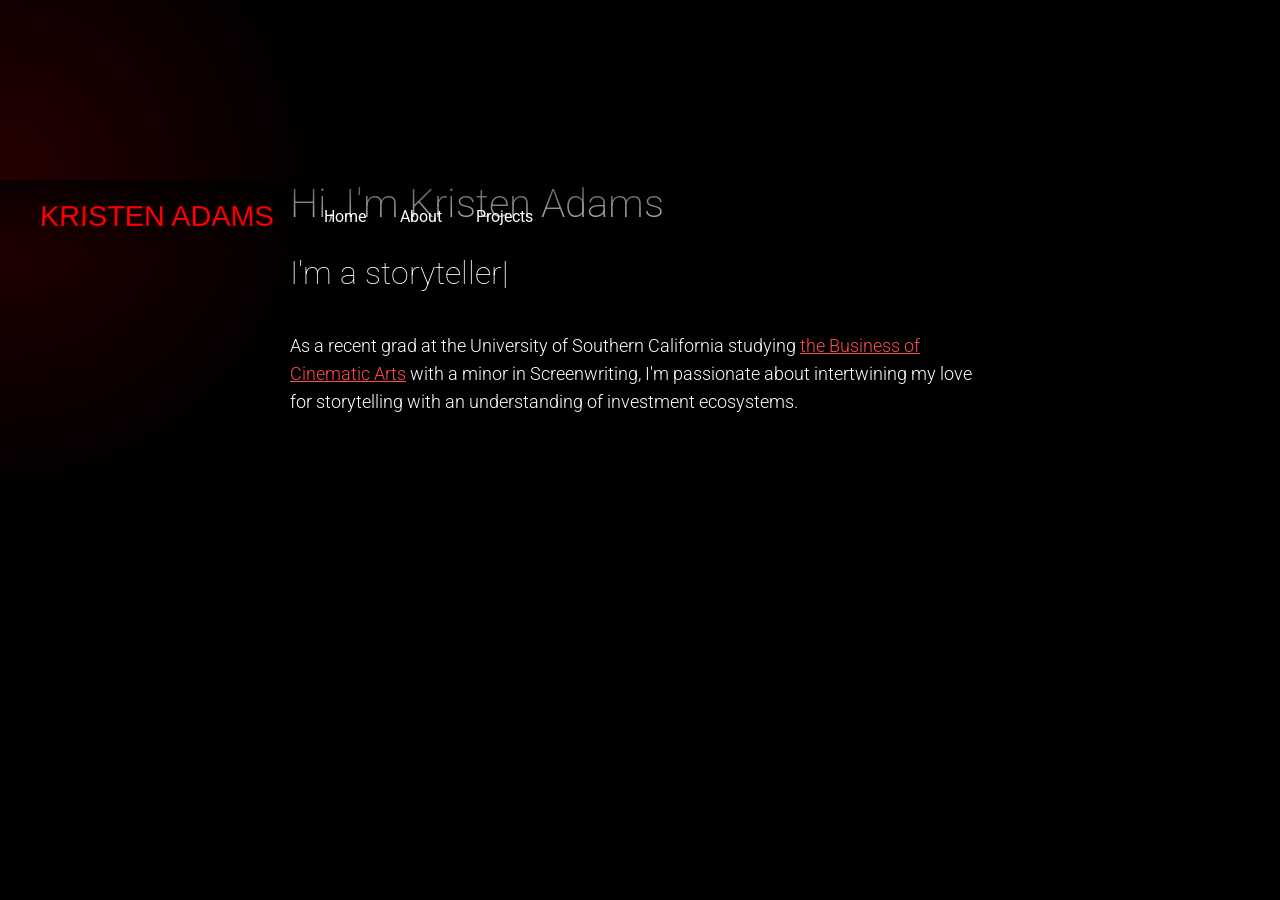
==== about.html @ 9660e1a8 "added about page" ====
<!DOCTYPE html>
<html lang="en">
    <head>
        <meta charset="UTF-8" />
        <meta name="viewport" content="width=device-width, initial-scale=1.0"/>
        <title>Kristen Adams</title>
        <link href="https://fonts.googleapis.com/css2?family=Roboto:wght@300;500;700&display=swap" rel="stylesheet">
        <link rel="stylesheet" href="style.css" />
    </head>
    <body class="about-page">
        <!-- glow circle-->
        <div class="glow-cursor" id="glow"></div>

         <!-- top navbar-->
        <header class="navbar">
            <div class="left-nav">
                <a href="index.html" class="logo-small">KRISTEN ADAMS</a>
                <nav class="nav-links">
                    <a href="watching.html">Home</a>
                    <a href="about.html">About</a>
                    <a href="#">Projects</a>
                </nav>
            </div>
        </header>

        <!-- main content-->
        <main class="about-container">
            <h1>Hi, I'm Kristen Adams</h1>
            <h2>I'm a <span class="typed-text"></span><span class="cursor">|</span></h2>
            <p>As a recent grad at the University of Southern California studying <a href="https://marshall.usc.edu/programs/undergraduate-programs/undergraduate-degrees/bs-business-of-cinematic-arts" target="_blank">the Business of Cinematic Arts</a> with a minor in Screenwriting, I'm passionate about intertwining my love for storytelling with an understanding of investment ecosystems.
            </p>
        </main>

        <script src="typewriter.js"></script>
        <script src="cursor-glow.js"></script>
        <script>
            function goToWatching() {
                window.location.href = "watching.html";
            }
        </script>

    </body>
</html>
---- style.css ----
body {
    margin: 0;
    padding: 0;
    height: 100%;
    background-color: #111;
    font-family: 'Roboto', sans-serif;
    color: white;
    overflow-x: hidden;
}

.intro-screen {
    display: flex;
    align-items: center;
    justify-content: center;
    height: 100vh;
    animation: fade0ut 2s ease 2s forwards;
}

.logo {
    color: red;
    font-family: 'Bebas Neue', sans-serif;
    font-size: 4rem;
    letter-spacing: 2px;
    text-align: center;

    /*Curved appearance */
    transform: perspective(400px) rotateX(10deg);
}

.watching-screen {
    display: flex;
    text-align: center;
    flex-direction: column;
    align-items: center;
    justify-content: center;
    color: white;
    background-color: black;
    height: 95vh;
}

.watching-screen h2 {
    font-size: 3rem;
    font-weight: 300;
    margin-bottom: 20px;
}

.profiles {
    display: flex;
    justify-content: center;
    gap: 60px;
    margin-top: 40px;
}

.profile {
    cursor: pointer;
    transition: transform 0.3 ease;
    display: flex;
    flex-direction: column;
    align-items: center;
    justify-content: center;
}

.profile img {
    width: 130px;
    border-radius: 8px;
    border: 3px solid transparent;
    transition: border-color 0.3s, transform 0.3;
}

.profile:hover {
    transform: scale(1.1);
}

.profile:hover img {
    border-color: white;
}

.profile p {
    margin-top: 10px;
    font-size: 1rem;
    color: #999;
    text-align: center;
    font-weight: normal;
}

/* nav bar */ 
.navbar {
    position: absolute;
    top: 0;
    left: 0;
    right: 0;
    display: flex;
    align-items: center;
    justify-content: space-between;
    padding: 20px 40px;
    z-index: 1000;
    background: linear-gradient(to bottom, rgba(0, 0, 0, 0.7), transparent); 
}

.left-nav{
    display: flex;
    align-items: center;
}

.logo-small {
    font-family: 'Bebas Neue', sans-serif;
    color: red;
    font-size: 1.8rem;
    text-decoration: none;
    margin-right: 20px;
    /*Curved appearance */
    transform: perspective(400px) rotateX(10deg);
}

.nav-links a {
    margin-left: 30px;
    color: white;
    text-decoration: none;
    font-weight: 400;
    transition: color 0.3s ease;
}

.nav-links a:hover {
    color: red;
}

.profile-icon {
    display: flex;
    align-items: center;
}

.profile-icon img {
    width: 40px;
    height: 40px;
    border-radius: 50%;
    cursor: pointer;
    object-fit: cover;
}

/* hero section */ 
.hero { 
    height: 70vh;
    background-size: cover;
    background-position: center;
    display: flex;
    align-items: center;
    position: relative;
    z-index: 1;
    padding: 0 60px;
}

.hero-content {
    position: relative;
    z-index: 2;
    max-width: 600px;
    margin-top: 80px;
}

.hero::before {
    content: '';
    position: absolute;
    inset: 0;
    background: linear-gradient(
        to top,
        rgba(0, 0, 0, 0.3) 10%,
        rgba(0, 0, 0, 0.5) 40%,
        rgba(0, 0, 0, 0.6) 70%,
        transparent 100%
    );
    z-index: 1;
}

.hero::after {
    content: '';
    position: absolute;
    inset: 0;
    background: linear-gradient(to top, #111, transparent 50%);
}

.hero-content h1 {
    font-size: 3rem;
    color: #ffffff;
    font-weight: 500;
    margin-bottom: 10px;
    text-shadow: 0 0 5px rgba(255, 255, 255, 0.3);
}

.hero-buttons button {
    background-color: rgba(255,255,255,0.9);
    padding: 10 px 30px;
    border: none;
    padding: 10px 20px;
    margin-right: 10px;
    font-weight: bold;
    border-radius: 4px;
    cursor: pointer;
}

.hero-buttons .info-btn {
    background-color: rgba(109,109,110,0.7);
    color: white;
}

.top-picks {
    padding: 40px 60px;
    background-color: #111;
}

.top-picks h2 {
    color: white;
    font-size: 1.5rem;
    margin-bottom: 20px;
}

.card-row {
    display: flex;
    gap: 20px;
    overflow-x: auto;
    padding-bottom: 10px;
}

.card {
    position: relative;
    width: 200px;
    height: 120px;
    border-radius: 8px;
    overflow: hidden;
    flex-shrink: 0;
    cursor: pointer;
    transition: transform 0.3 ease;
}

.card:hover {
    transform: scale(1.05)
}

.card img {
    width: 100%;
    height: 100%;
    object-fit: cover;
    display: block;
}

.card-label {
    position: absolute;
    bottom: 10px;
    left: 10px;
    color: white;
    font-weight: bold;
    text-shadow: 0 0 4px black;
}

body.about-page {
    font-family: 'Roboto', sans-serif;
    background-color: black;
    color: white;
    margin: 0;
    padding: 0;
    overflow: hidden;
    position: relative;
}

.about-container {
    max-width: 700px;
    margin: 180px auto 0 auto;
    padding: 0 20px;
    z-index: 2;
    position: relative;
}

.about-container h1 {
    font-size: 2.5rem;
    font-weight: 200;
}

.about-container h2 {
    font-size: 2rem;
    font-weight: 100;
    margin-top: 10px;
}

.about-container .cursor {
    display: inline-block;
    color: white;
    animation: blink 0.7s steps(1) infinite;
}

@keyframes blink {
    50% { opacity: 0; }
}

.about-container p {
    margin-top: 40px;
    font-size: 1.1rem;
    line-height: 1.6;
    font-weight: 300;
}

.about-container a {
    color: #ff4c4c;
    text-decoration: underline;
}

/* glow effect */
.glow-cursor {
    position: fixed;
    width: 600px;
    height: 600px;
    background: radial-gradient(circle, rgba(255,0,0,0.15), transparent 80%);
    border-radius: 50%;
    pointer-events: none;
    transform: translate(-50%, -50%);
    transition: transform 0.05s ease;
    z-index: 0;
}
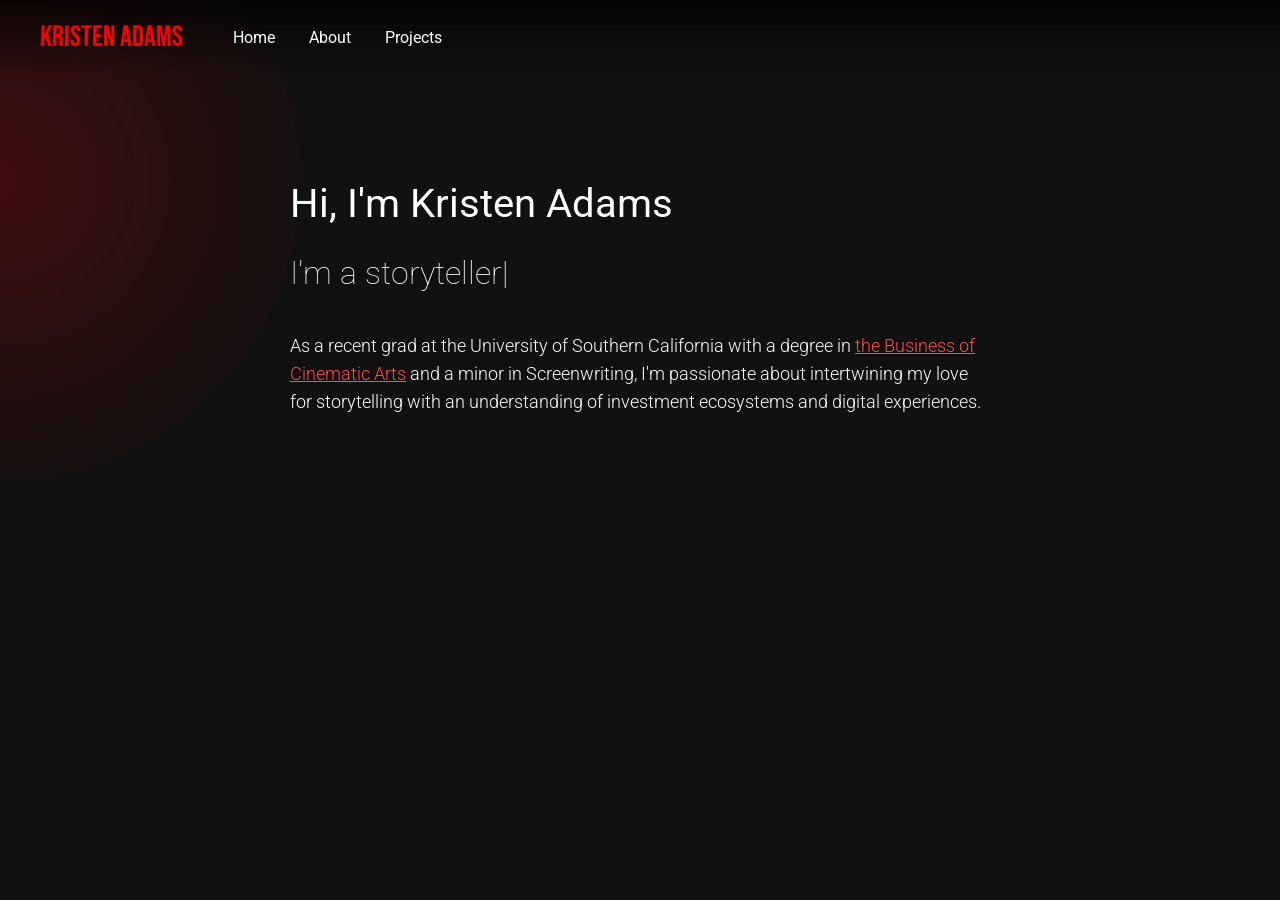
==== commit e3716f6a: "added glow effect" ====
--- a/about.html
+++ b/about.html
@@ -5,9 +5,10 @@
         <meta name="viewport" content="width=device-width, initial-scale=1.0"/>
         <title>Kristen Adams</title>
         <link href="https://fonts.googleapis.com/css2?family=Roboto:wght@300;500;700&display=swap" rel="stylesheet">
+        <link href=https://fonts.googleapis.com/css2?family=Bebas+Neue&display=swap" rel="stylesheet">
         <link rel="stylesheet" href="style.css" />
     </head>
-    <body class="about-page">
+    <body>
         <!-- glow circle-->
         <div class="glow-cursor" id="glow"></div>
 
@@ -27,7 +28,7 @@
         <main class="about-container">
             <h1>Hi, I'm Kristen Adams</h1>
             <h2>I'm a <span class="typed-text"></span><span class="cursor">|</span></h2>
-            <p>As a recent grad at the University of Southern California studying <a href="https://marshall.usc.edu/programs/undergraduate-programs/undergraduate-degrees/bs-business-of-cinematic-arts" target="_blank">the Business of Cinematic Arts</a> with a minor in Screenwriting, I'm passionate about intertwining my love for storytelling with an understanding of investment ecosystems.
+            <p>As a recent grad at the University of Southern California with a degree in <a href="https://marshall.usc.edu/programs/undergraduate-programs/undergraduate-degrees/bs-business-of-cinematic-arts" target="_blank">the Business of Cinematic Arts</a> and a minor in Screenwriting, I'm passionate about intertwining my love for storytelling with an understanding of investment ecosystems and digital experiences.
             </p>
         </main>
 
--- a/style.css
+++ b/style.css
@@ -270,7 +270,7 @@
 
 .about-container h1 {
     font-size: 2.5rem;
-    font-weight: 200;
+    font-weight: 400;
 }
 
 .about-container h2 {
@@ -306,10 +306,10 @@
     position: fixed;
     width: 600px;
     height: 600px;
-    background: radial-gradient(circle, rgba(255,0,0,0.15), transparent 80%);
+    background: radial-gradient(circle, rgba(255,0,0,0.2), transparent 80%);
     border-radius: 50%;
     pointer-events: none;
     transform: translate(-50%, -50%);
-    transition: transform 0.05s ease;
+    transition: transform 0.05s linear;
     z-index: 0;
 }
